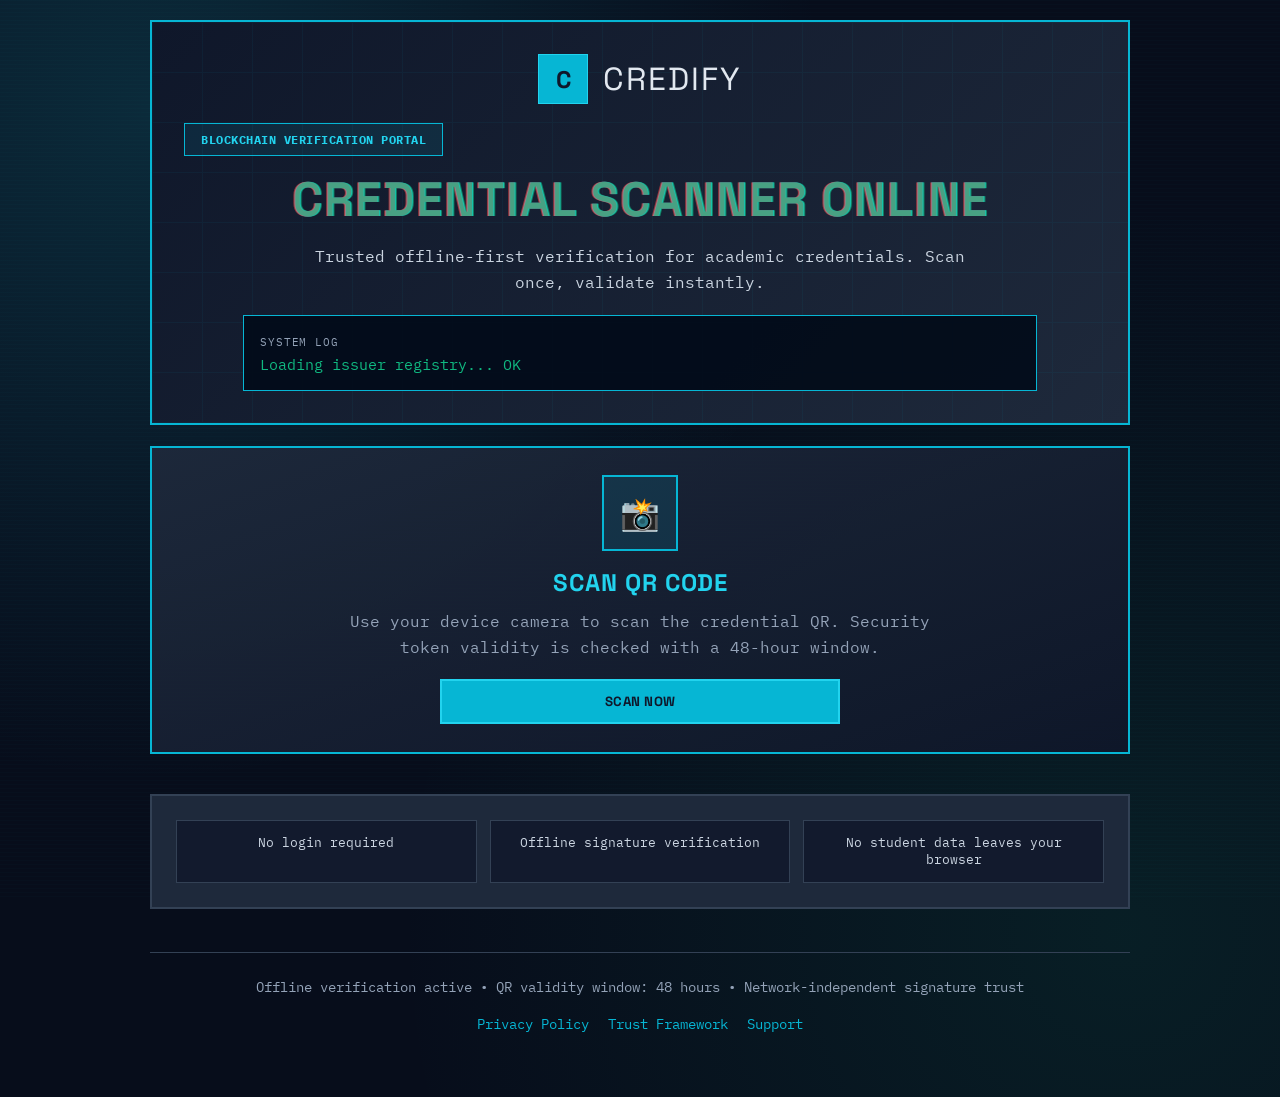
==== index.html @ ec44e501 "Force update: final project submission version" ====
<!DOCTYPE html>
<html lang="en">
<head>
<meta charset="utf-8"/>
<meta content="width=device-width, initial-scale=1.0" name="viewport"/>
<title>Credify Verify</title>
<link rel="stylesheet" href="assets/css/style.css"/>
</head>

<body class="home-page" data-page="home">
<canvas id="matrixRain" class="matrix-rain" aria-hidden="true"></canvas>
<div class="home-noise"></div>

<div class="home-shell">
	<header class="home-hero slide-in">
		<div class="home-brand-row">
			<div class="logo">C</div>
			<span class="home-brand-text">Credify</span>
		</div>

		<div class="badge home-badge">Blockchain Verification Portal</div>

		<h1 class="home-title glitch" data-text="Credential Scanner Online">
			Credential Scanner Online
		</h1>

		<p class="home-subtitle">
			Trusted offline-first verification for academic credentials. Scan once, validate instantly.
		</p>

		<div class="home-terminal">
			<span class="home-terminal-label">System Log</span>
			<p id="homeTypeLine" class="home-terminal-line">
				Initializing verification engine...
			</p>
		</div>
	</header>

	<main class="home-main fade-in">
		<section class="home-scan-card" onclick="window.location.href='pages/scan.html'" role="button" tabindex="0" onkeydown="if(event.key==='Enter'||event.key===' '){window.location.href='pages/scan.html';}">
			<div class="home-scan-icon-wrap">
				<span class="home-scan-icon" aria-hidden="true">📸</span>
			</div>

			<h2 class="home-scan-title">Scan QR Code</h2>
			<p class="home-scan-text">
				Use your device camera to scan the credential QR. Security token validity is checked with a 48-hour window.
			</p>

			<button class="btn-primary home-scan-btn" type="button">Scan Now</button>
		</section>

		<section class="home-meta-strip">
			<p>No login required</p>
			<p>Offline signature verification</p>
			<p>No student data leaves your browser</p>
		</section>
	</main>

	<footer class="home-footer">
		<p>
			Offline verification active • QR validity window: 48 hours • Network-independent signature trust
		</p>
		<nav class="home-footer-links" aria-label="Legal and support">
			<a href="pages/info/privacy.html">Privacy Policy</a>
			<a href="pages/info/trust.html">Trust Framework</a>
			<a href="pages/info/support.html">Support</a>
		</nav>
	</footer>
</div>
<script src="assets/js/app.js"></script>
</body>
</html>
---- assets/css/style.css ----
/* ============================================================
   CREDIFY VERIFY - BRUTALIST CYBER STYLESHEET
   Matches main Credify project design system
   ============================================================ */

@import url('https://fonts.googleapis.com/css2?family=IBM+Plex+Mono:wght@400;600;700&family=Space+Grotesk:wght@700&display=swap');

/* ============================================================
   ROOT VARIABLES - BRUTALIST CYBER THEME
   ============================================================ */
:root {
    /* Slate Color Palette */
    --slate-900: #0f172a;
    --slate-800: #1e293b;
    --slate-700: #334155;
    --slate-600: #475569;
    --slate-500: #64748b;
    --slate-400: #94a3b8;
    --slate-300: #cbd5e1;
    --slate-200: #e2e8f0;
    
    /* Accent Colors */
    --cyan-400: #22d3ee;
    --cyan-500: #06b6d4;
    --amber-400: #fbbf24;
    --amber-500: #f59e0b;
    --green-500: #10b981;
    --red-500: #ef4444;
    --blue-500: #3b82f6;
    
    /* Typography */
    --font-mono: 'IBM Plex Mono', monospace;
    --font-display: 'Space Grotesk', sans-serif;
    
    /* Borders */
    --border-thick: 3px;
    --border-medium: 2px;
    --border-thin: 1px;
}

/* ============================================================
   GLOBAL RESETS & BASE STYLES
   ============================================================ */
* {
    font-family: var(--font-mono);
    border-radius: 0 !important;
}

html, body {
    background: var(--slate-900);
    color: var(--slate-200);
    font-family: var(--font-mono);
}


h1, h2, h3, h4, h5, h6 {
    font-family: var(--font-display);
    font-weight: 700;
    text-transform: uppercase;
    letter-spacing: 1px;
}

a {
    color: var(--cyan-500);
    text-decoration: none;
    transition: color 0.3s ease;
}

a:hover {
    color: var(--cyan-400);
}

button {
    border-radius: 0 !important;
    font-family: var(--font-display);
    font-weight: 700;
    text-transform: uppercase;
    letter-spacing: 0.5px;
    transition: all 0.3s ease;
}

/* ============================================================
   HEADER & BRANDING
   ============================================================ */
header {
    background: linear-gradient(135deg, var(--slate-900) 0%, var(--slate-800) 100%);
    border: var(--border-medium) solid var(--cyan-500);
    padding: 2rem;
    position: relative;
    overflow: hidden;
}

header::before {
    content: '';
    position: absolute;
    top: 0;
    left: 0;
    right: 0;
    bottom: 0;
    background-image: 
        linear-gradient(var(--cyan-500) 1px, transparent 1px),
        linear-gradient(90deg, var(--cyan-500) 1px, transparent 1px);
    background-size: 50px 50px;
    opacity: 0.05;
}

header > * {
    position: relative;
    z-index: 1;
}

.logo {
    background: var(--cyan-500);
    color: var(--slate-900);
    width: 48px;
    height: 48px;
    display: flex;
    align-items: center;
    justify-content: center;
    font-family: var(--font-display);
    font-weight: 700;
    font-size: 1.5rem;
    border: var(--border-thin) solid var(--cyan-400);
}

/* ============================================================
   CARDS & CONTAINERS
   ============================================================ */
section {
    background: var(--slate-800);
    border: var(--border-medium) solid var(--slate-700);
    padding: 1.5rem;
    margin-bottom: 1.5rem;
    transition: all 0.3s ease;
}

section:hover {
    border-color: var(--cyan-500);
    box-shadow: 0 8px 20px rgba(6, 182, 212, 0.2);
}

/* ============================================================
   BUTTONS
   ============================================================ */
button {
    border: var(--border-medium) solid;
    padding: 0.75rem 1.5rem;
    cursor: pointer;
}

.btn-primary {
    background: var(--cyan-500);
    color: var(--slate-900);
    border-color: var(--cyan-400);
    font-weight: 700;
}

.btn-primary:hover {
    transform: translateY(-2px);
    box-shadow: 0 4px 0 0 rgba(6, 182, 212, 0.4);
}

.btn-secondary {
    background: var(--slate-800);
    color: var(--slate-200);
    border-color: var(--slate-700);
}

.btn-secondary:hover {
    border-color: var(--cyan-500);
    color: var(--cyan-400);
}

/* ============================================================
   BADGES & LABELS
   ============================================================ */
.badge {
    background: rgba(6, 182, 212, 0.1);
    color: var(--cyan-400);
    border: var(--border-thin) solid var(--cyan-500);
    padding: 0.5rem 1rem;
    font-size: 0.75rem;
    font-weight: 700;
    text-transform: uppercase;
    letter-spacing: 0.5px;
}

.badge-success {
    background: rgba(16, 185, 129, 0.1);
    color: var(--green-500);
    border-color: var(--green-500);
}

.badge-error {
    background: rgba(239, 68, 68, 0.1);
    color: var(--red-500);
    border-color: var(--red-500);
}

.badge-warning {
    background: rgba(251, 191, 36, 0.1);
    color: var(--amber-400);
    border-color: var(--amber-500);
}

/* ============================================================
   INPUT & FORM ELEMENTS
   ============================================================ */
input[type="text"],
input[type="email"],
textarea {
    background: var(--slate-900);
    color: var(--slate-200);
    border: var(--border-thin) solid var(--slate-700);
    padding: 0.75rem;
    font-family: var(--font-mono);
    transition: all 0.3s ease;
}

input[type="text"]:focus,
input[type="email"]:focus,
textarea:focus {
    outline: none;
    border-color: var(--cyan-500);
    box-shadow: 0 0 0 2px rgba(6, 182, 212, 0.2);
}

/* ============================================================
   STATUS INDICATORS
   ============================================================ */
.status-verified {
    color: var(--green-500);
    border-color: var(--green-500);
}

.status-failed {
    color: var(--red-500);
    border-color: var(--red-500);
}

.status-loading {
    color: var(--cyan-400);
}

.status-loading::after {
    content: '●';
    animation: pulse 1s infinite;
}

@keyframes pulse {
    0%, 100% { opacity: 1; }
    50% { opacity: 0.3; }
}

/* ============================================================
   GRID & LAYOUT
   ============================================================ */
.grid {
    display: grid;
    gap: 1.5rem;
}

.grid-2 {
    grid-template-columns: repeat(auto-fit, minmax(300px, 1fr));
}

.grid-3 {
    grid-template-columns: repeat(auto-fit, minmax(250px, 1fr));
}

.grid-4 {
    grid-template-columns: repeat(auto-fit, minmax(200px, 1fr));
}

/* ============================================================
   FOOTER
   ============================================================ */
footer {
    text-align: center;
    padding: 1.5rem;
    border-top: var(--border-thin) solid var(--slate-700);
    font-size: 0.85rem;
    color: var(--slate-400);
}

footer a {
    color: var(--cyan-500);
}

footer a:hover {
    color: var(--cyan-400);
}

/* ============================================================
   CODE & MONOSPACE
   ============================================================ */
code, pre, km {
    background: var(--slate-900);
    border: var(--border-thin) solid var(--slate-700);
    padding: 0.5rem;
    color: var(--cyan-400);
    font-family: var(--font-mono);
    word-break: break-word;
}

/* ============================================================
   ANIMATIONS
   ============================================================ */
@keyframes slideIn {
    from {
        opacity: 0;
        transform: translateY(-10px);
    }
    to {
        opacity: 1;
        transform: translateY(0);
    }
}

@keyframes fadeIn {
    from {
        opacity: 0;
    }
    to {
        opacity: 1;
    }
}

.fade-in {
    animation: fadeIn 0.3s ease;
}

.slide-in {
    animation: slideIn 0.3s ease;
}

/* ============================================================
   RESPONSIVE
   ============================================================ */
@media (max-width: 768px) {
    header {
        padding: 1rem;
    }

    section {
        padding: 1rem;
    }

    .grid-2 {
        grid-template-columns: 1fr;
    }

    .grid-3 {
        grid-template-columns: repeat(auto-fit, minmax(150px, 1fr));
    }
}

/* ============================================================
   HOMEPAGE - CYBER COMMAND STYLE
   ============================================================ */
.home-page {
    min-height: 100vh;
    margin: 0;
    background:
        radial-gradient(circle at 12% 10%, rgba(34, 211, 238, 0.15), transparent 45%),
        radial-gradient(circle at 88% 85%, rgba(16, 185, 129, 0.1), transparent 50%),
        #070d1b;
    position: relative;
    overflow-x: hidden;
}

.home-page::before {
    content: '';
    position: fixed;
    inset: 0;
    pointer-events: none;
    background-image: linear-gradient(rgba(34, 211, 238, 0.06) 1px, transparent 1px);
    background-size: 100% 4px;
    opacity: 0.3;
    animation: scanFlicker 5s linear infinite;
    z-index: 1;
}

.home-noise {
    position: fixed;
    inset: 0;
    pointer-events: none;
    background-image: radial-gradient(rgba(255, 255, 255, 0.07) 0.5px, transparent 0.5px);
    background-size: 3px 3px;
    opacity: 0.08;
    z-index: 2;
}

.home-shell {
    position: relative;
    z-index: 3;
    width: min(980px, 92vw);
    margin: 0 auto;
    padding: 1.25rem 0 2.5rem;
}

.home-hero {
    margin-bottom: 1.3rem;
}

.home-brand-row {
    display: flex;
    align-items: center;
    justify-content: center;
    gap: 0.9rem;
}

.home-brand-text {
    font-family: var(--font-display);
    font-size: 2rem;
    letter-spacing: 2px;
    text-transform: uppercase;
}

.home-badge {
    display: inline-block;
    margin: 1.2rem 0 0.8rem;
}

.home-title {
    margin: 0;
    font-size: clamp(1.75rem, 5vw, 3rem);
    color: var(--cyan-400);
    text-align: center;
}

.glitch {
    position: relative;
}

.glitch::before,
.glitch::after {
    content: attr(data-text);
    position: absolute;
    left: 0;
    width: 100%;
    overflow: hidden;
    clip-path: inset(0 0 0 0);
}

.glitch::before {
    color: rgba(239, 68, 68, 0.6);
    transform: translate(-1px, 0);
    animation: glitchShift 2.1s infinite linear alternate-reverse;
}

.glitch::after {
    color: rgba(16, 185, 129, 0.6);
    transform: translate(1px, 0);
    animation: glitchShift 1.7s infinite linear alternate;
}

.home-subtitle {
    text-align: center;
    max-width: 70ch;
    margin: 0.8rem auto 1.2rem;
    color: var(--slate-300);
    line-height: 1.65;
}

.home-terminal {
    border: var(--border-thin) solid var(--cyan-500);
    background: rgba(2, 10, 25, 0.9);
    padding: 0.9rem 1rem;
    max-width: 760px;
    margin: 0 auto;
}

.home-terminal-label {
    display: inline-block;
    font-size: 0.7rem;
    letter-spacing: 0.08em;
    text-transform: uppercase;
    color: var(--slate-400);
    margin-bottom: 0.35rem;
}

.home-terminal-line {
    margin: 0;
    color: var(--green-500);
    font-size: 0.92rem;
    min-height: 1.3rem;
}

.home-main {
    display: grid;
    gap: 1rem;
}

.home-scan-card {
    cursor: pointer;
    text-align: center;
    padding: 1.7rem;
    border-color: var(--cyan-500);
    background:
        linear-gradient(160deg, rgba(30, 41, 59, 0.95) 0%, rgba(15, 23, 42, 0.95) 100%);
}

.home-scan-card:focus-visible {
    outline: 2px solid var(--cyan-400);
    outline-offset: 2px;
}

.home-scan-icon-wrap {
    width: 72px;
    height: 72px;
    margin: 0 auto 1rem;
    border: var(--border-medium) solid var(--cyan-500);
    display: flex;
    align-items: center;
    justify-content: center;
    background: rgba(6, 182, 212, 0.12);
}

.home-scan-icon {
    font-size: 2rem;
}

.home-scan-title {
    margin: 0 0 0.6rem;
    color: var(--cyan-400);
}

.home-scan-text {
    margin: 0 auto 1.2rem;
    max-width: 58ch;
    color: var(--slate-400);
    line-height: 1.65;
}

.home-scan-btn {
    width: min(100%, 400px);
}

.home-meta-strip {
    display: grid;
    grid-template-columns: repeat(3, minmax(0, 1fr));
    gap: 0.8rem;
}

.home-meta-strip p {
    margin: 0;
    border: var(--border-thin) solid var(--slate-700);
    background: rgba(15, 23, 42, 0.8);
    color: var(--slate-300);
    font-size: 0.82rem;
    text-align: center;
    padding: 0.85rem 0.7rem;
}

.home-footer {
    margin-top: 1.2rem;
}

.home-footer p {
    margin: 0;
    color: var(--slate-400);
    text-align: center;
    line-height: 1.6;
}

.home-footer-links {
    display: flex;
    flex-wrap: wrap;
    align-items: center;
    justify-content: center;
    gap: 1.2rem;
    margin-top: 1rem;
}

@keyframes glitchShift {
    0% { clip-path: inset(0 0 85% 0); }
    20% { clip-path: inset(35% 0 45% 0); }
    40% { clip-path: inset(10% 0 70% 0); }
    60% { clip-path: inset(60% 0 20% 0); }
    80% { clip-path: inset(40% 0 35% 0); }
    100% { clip-path: inset(80% 0 5% 0); }
}

@keyframes scanFlicker {
    0%, 100% { opacity: 0.28; }
    25% { opacity: 0.12; }
    50% { opacity: 0.32; }
    75% { opacity: 0.2; }
}

@media (max-width: 900px) {
    .home-shell {
        width: min(980px, 94vw);
        padding-top: 1.2rem;
    }

    .home-meta-strip {
        grid-template-columns: 1fr;
    }
}

@media (max-width: 600px) {
    .home-brand-text {
        font-size: 1.5rem;
    }

    .home-terminal {
        padding: 0.75rem;
    }

    .home-terminal-line {
        font-size: 0.82rem;
    }

    .home-scan-card {
        padding: 1.2rem;
    }

    .home-footer-links {
        gap: 0.8rem;
        font-size: 0.82rem;
    }
}

.matrix-rain {
    position: fixed;
    inset: 0;
    width: 100%;
    height: 100%;
    z-index: 0;
    opacity: 0.28;
    pointer-events: none;
}

.site-page {
    min-height: 100vh;
    margin: 0;
    background:
        radial-gradient(circle at 10% 8%, rgba(34, 211, 238, 0.14), transparent 40%),
        radial-gradient(circle at 85% 90%, rgba(16, 185, 129, 0.1), transparent 45%),
        #070d1b;
    position: relative;
    overflow-x: hidden;
}

.site-shell {
    position: relative;
    z-index: 3;
    width: min(980px, 92vw);
    margin: 0 auto;
    padding: 1.15rem 0 2.2rem;
}

.site-shell-wide {
    width: min(1200px, 94vw);
}

.page-hero {
    text-align: center;
    margin-bottom: 1.4rem;
}

.scan-main,
.result-host {
    margin-bottom: 1.2rem;
}

.scan-panel {
    border-color: var(--cyan-500);
    background: linear-gradient(160deg, rgba(30, 41, 59, 0.95), rgba(15, 23, 42, 0.95));
}

.scan-actions {
    display: flex;
    gap: 0.8rem;
    margin-bottom: 1rem;
}

.scan-feedback {
    background: var(--slate-900);
    border: var(--border-thin) solid var(--cyan-500);
    padding: 1rem;
    color: var(--cyan-400);
    margin-bottom: 1rem;
    font-size: 0.9rem;
}

.scan-countdown-wrap {
    margin-bottom: 0.85rem;
}

.scan-countdown {
    margin: 0 0 0.4rem;
    color: var(--amber-400);
    font-size: 0.83rem;
    font-weight: 700;
}

.scan-progress {
    width: 100%;
    height: 8px;
    border: var(--border-thin) solid var(--slate-700);
    background: rgba(15, 23, 42, 0.9);
}

.scan-progress-bar {
    height: 100%;
    width: 100%;
    background: linear-gradient(90deg, var(--amber-500), var(--cyan-500));
    transition: width 0.2s linear;
}

.scan-video-wrap {
    overflow: hidden;
    border: var(--border-medium) solid var(--slate-700);
    background: #000;
    aspect-ratio: 16 / 9;
    display: flex;
    align-items: center;
    justify-content: center;
}

.page-nav-back {
    text-align: center;
    margin: 0.5rem 0 1.2rem;
}

.page-nav-back a {
    color: var(--cyan-500);
    font-weight: 700;
}

.result-actions-row {
    display: flex;
    align-items: center;
    justify-content: center;
    gap: 0.8rem;
    margin-top: 1.2rem;
    flex-wrap: wrap;
}

.result-host {
    display: grid;
    gap: 1.2rem;
    margin-top: 2rem;
}

.result-note {
    margin-top: 0.4rem;
    text-align: center;
    color: var(--slate-400);
    font-size: 0.8rem;
}

.info-shell {
    position: relative;
    z-index: 3;
    width: min(900px, 92vw);
    margin: 0 auto;
    padding: 1.15rem 0 2rem;
}

.info-card {
    border-color: var(--cyan-500);
    background: linear-gradient(160deg, rgba(30, 41, 59, 0.95), rgba(15, 23, 42, 0.95));
}

.info-card h2 {
    margin-top: 0;
    color: var(--cyan-400);
}

.info-card p,
.info-card li {
    color: var(--slate-300);
    line-height: 1.7;
}

.info-card ul {
    margin: 0.7rem 0 0;
    padding-left: 1.1rem;
}

.tampered-card {
    border-color: var(--red-500);
    background: linear-gradient(160deg, rgba(58, 20, 24, 0.92), rgba(25, 10, 16, 0.96));
}

.tampered-card h2 {
    margin-top: 0;
    color: #fda4af;
}

.tampered-card p {
    color: #fecdd3;
    line-height: 1.7;
}

.tampered-help {
    margin-top: 0.8rem;
    color: #fda4af;
}

.tampered-actions {
    margin-top: 1rem;
    display: flex;
    gap: 0.8rem;
    flex-wrap: wrap;
}

@media (max-width: 760px) {
    .scan-actions {
        flex-direction: column;
    }

    .site-shell,
    .site-shell-wide,
    .info-shell {
        width: min(980px, 94vw);
    }
}
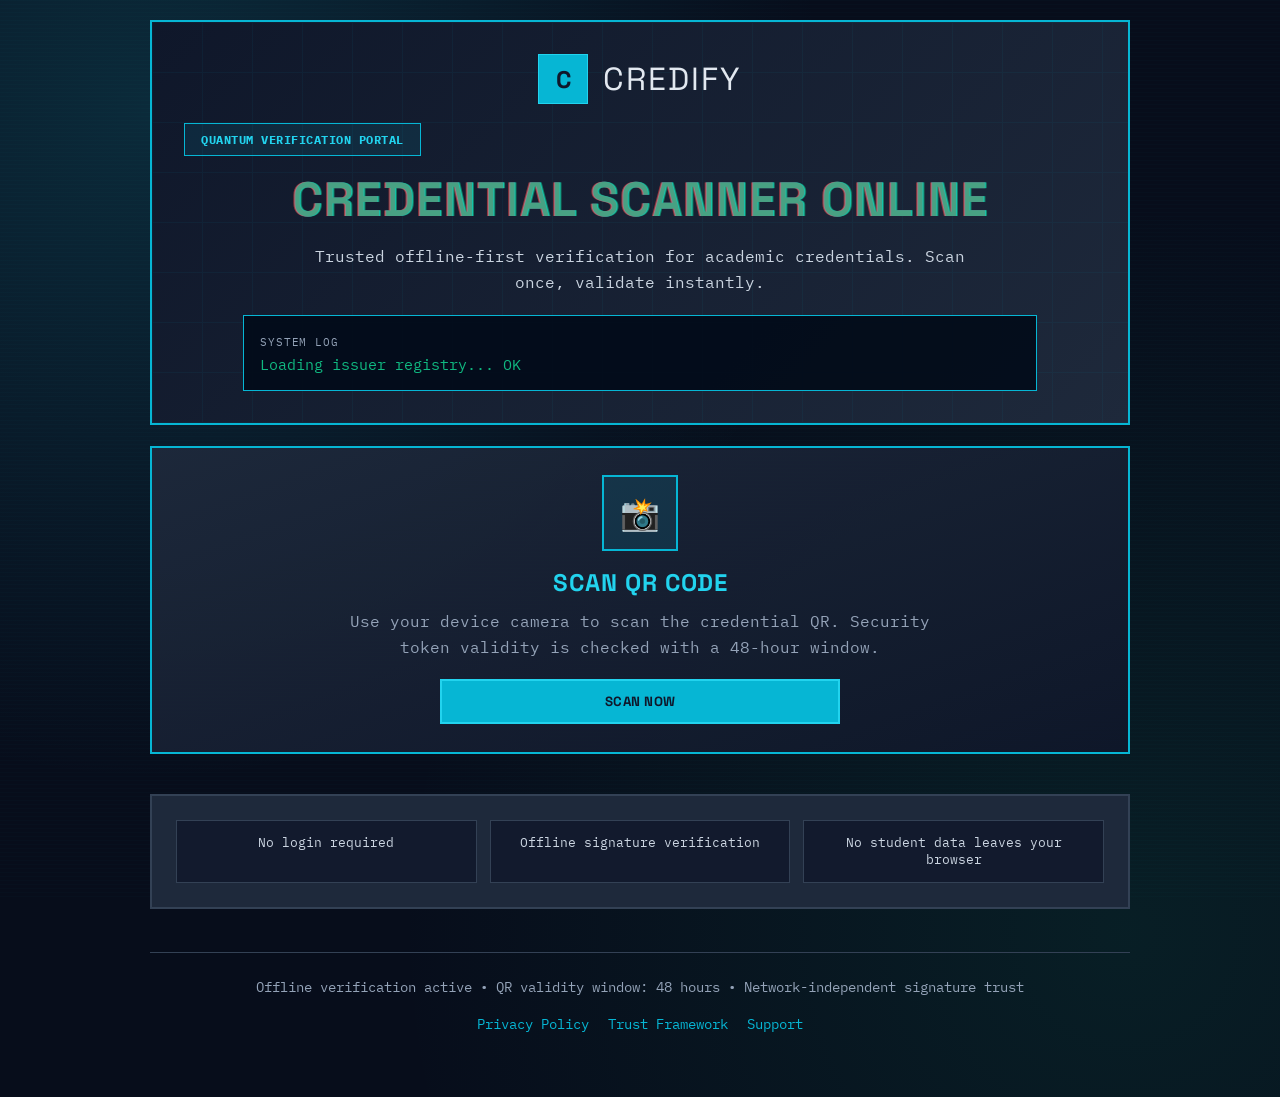
==== commit 853d0297: "Restructure project files" ====
--- a/index.html
+++ b/index.html
@@ -18,7 +18,7 @@
 			<span class="home-brand-text">Credify</span>
 		</div>
 
-		<div class="badge home-badge">Blockchain Verification Portal</div>
+		<div class="badge home-badge">Quantum Verification Portal</div>
 
 		<h1 class="home-title glitch" data-text="Credential Scanner Online">
 			Credential Scanner Online
